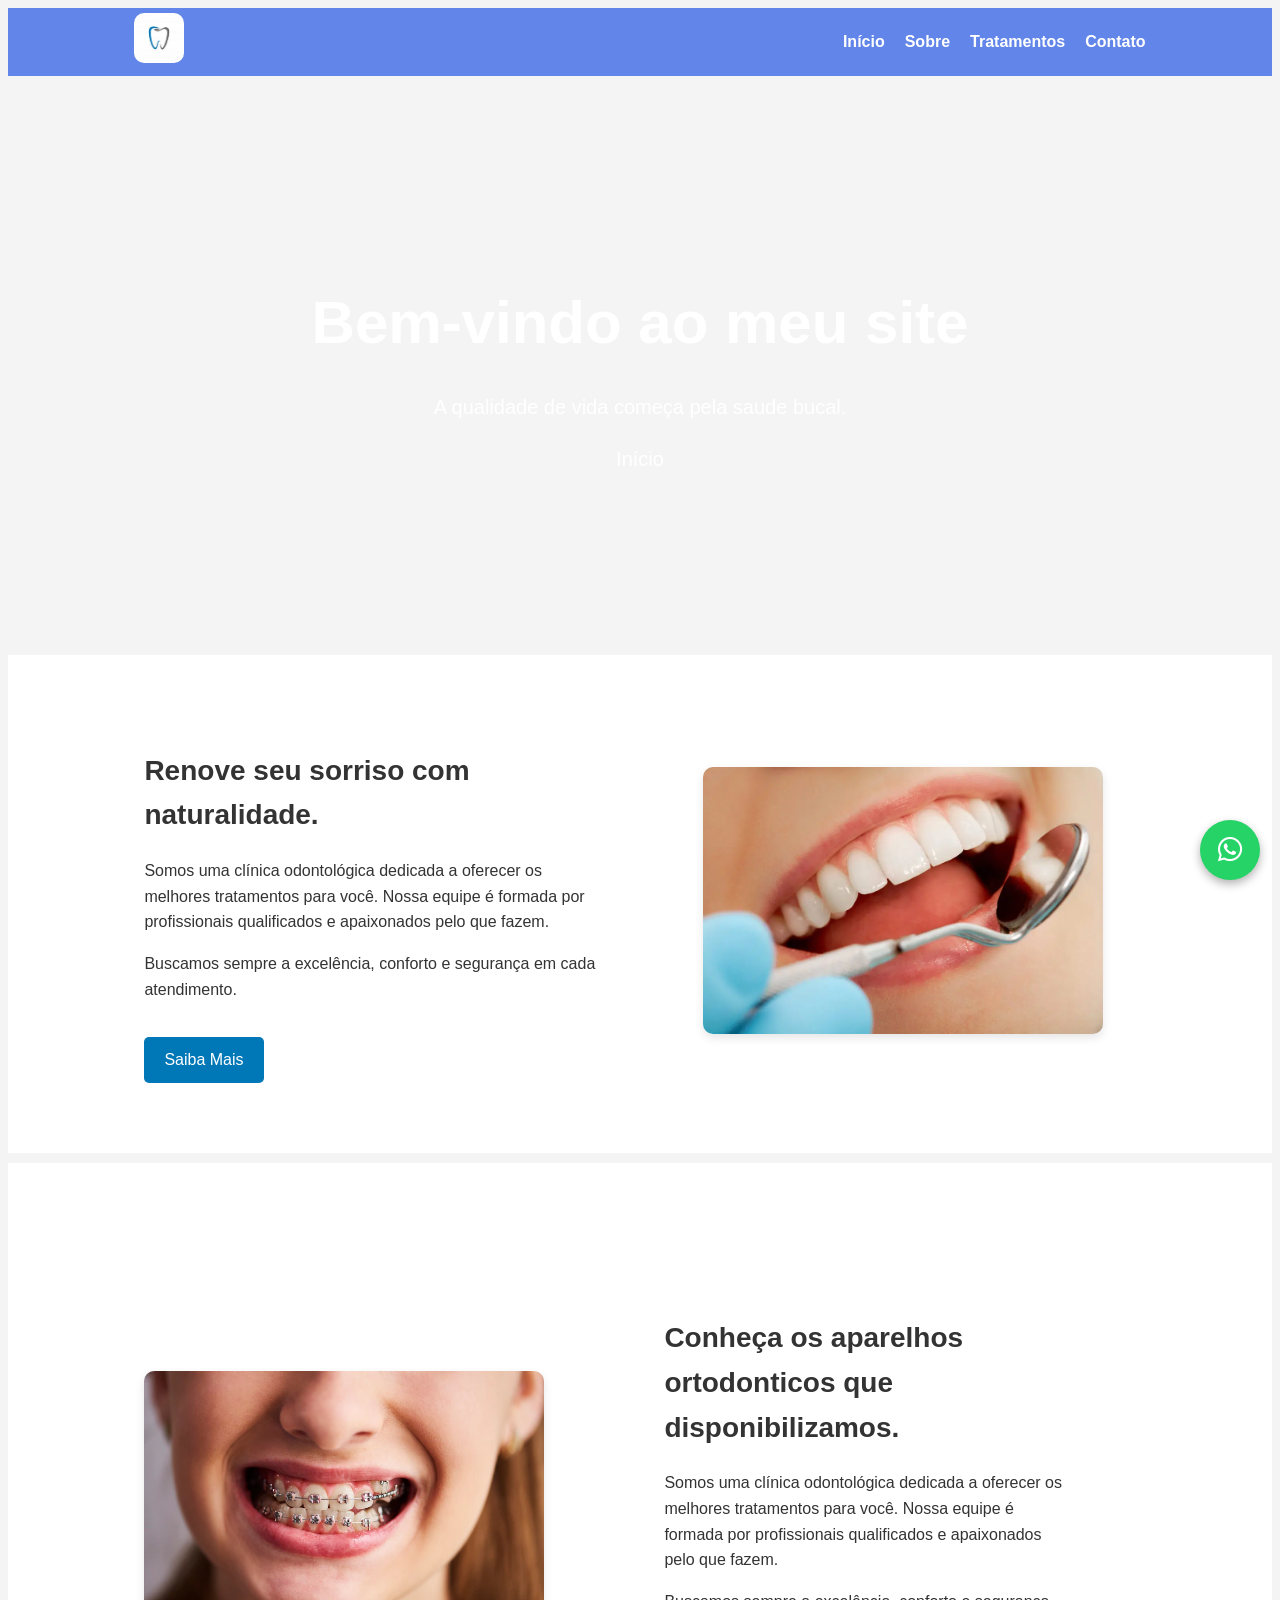
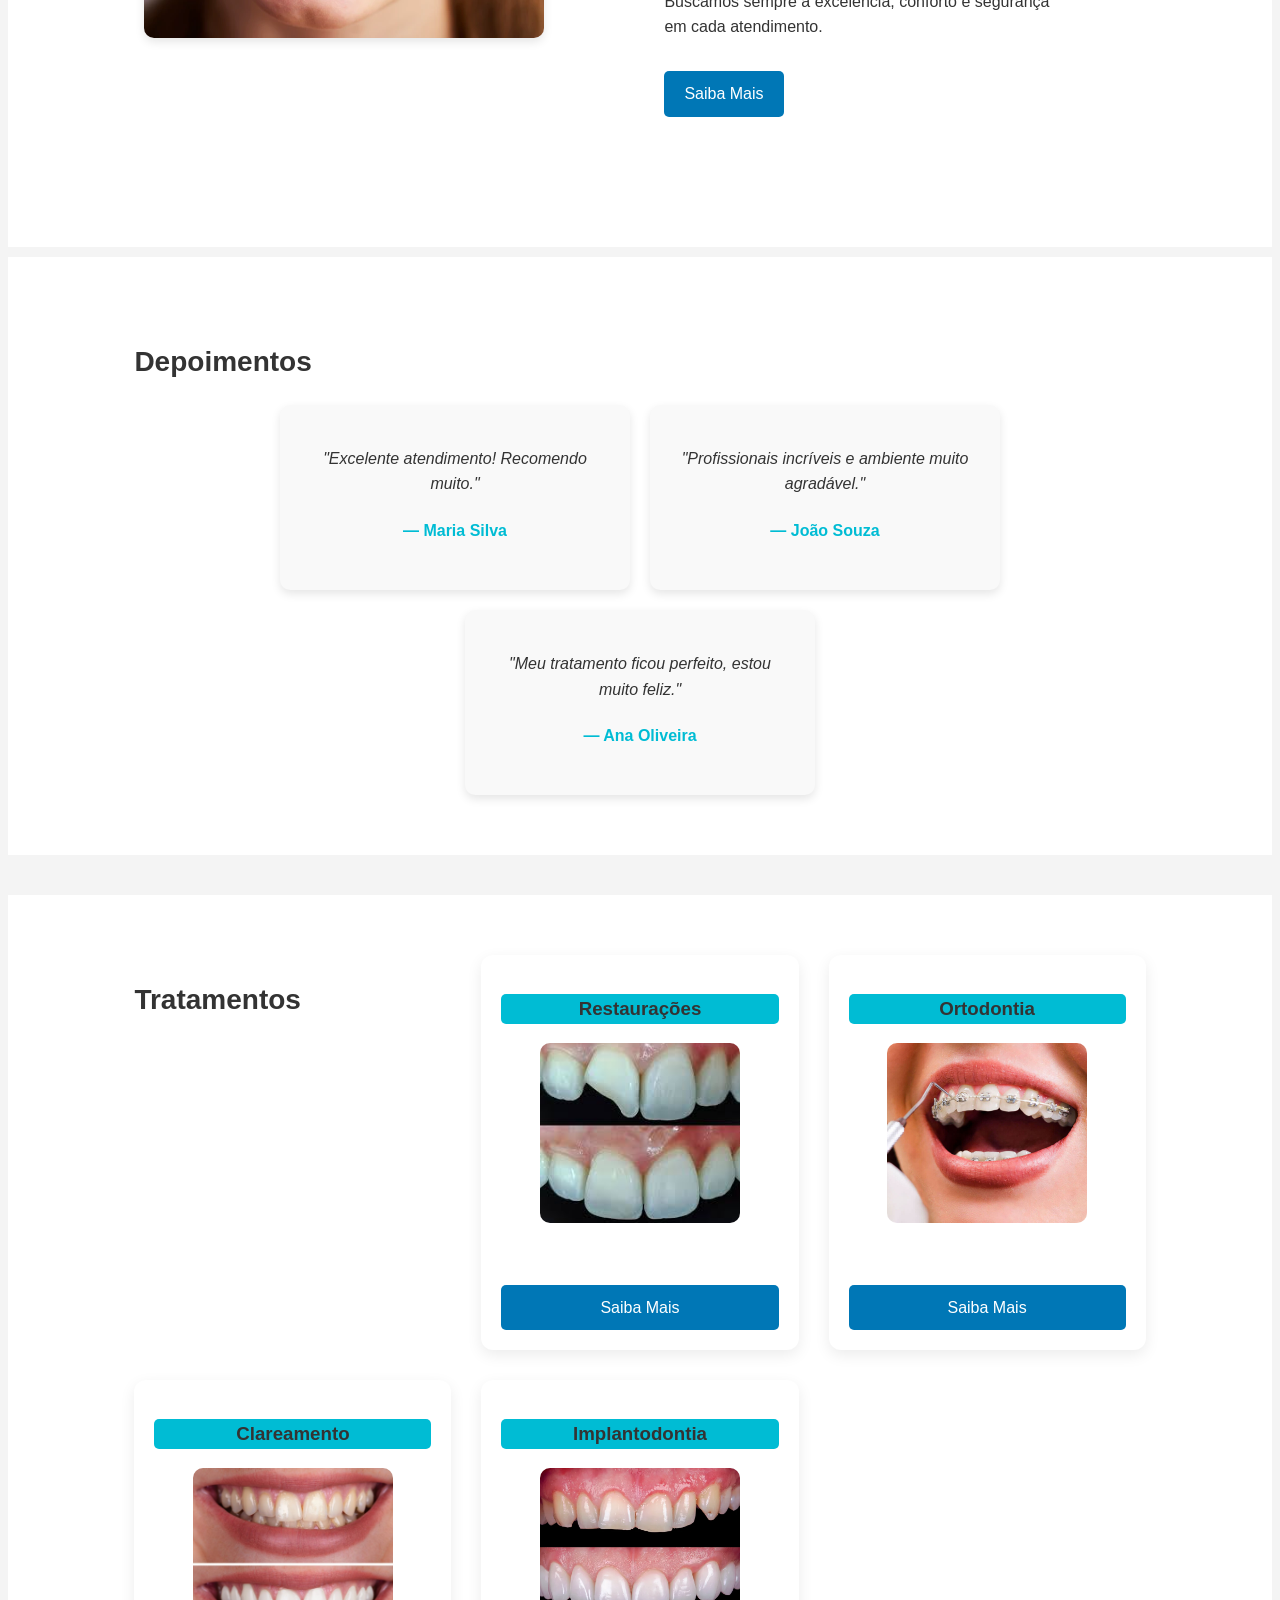
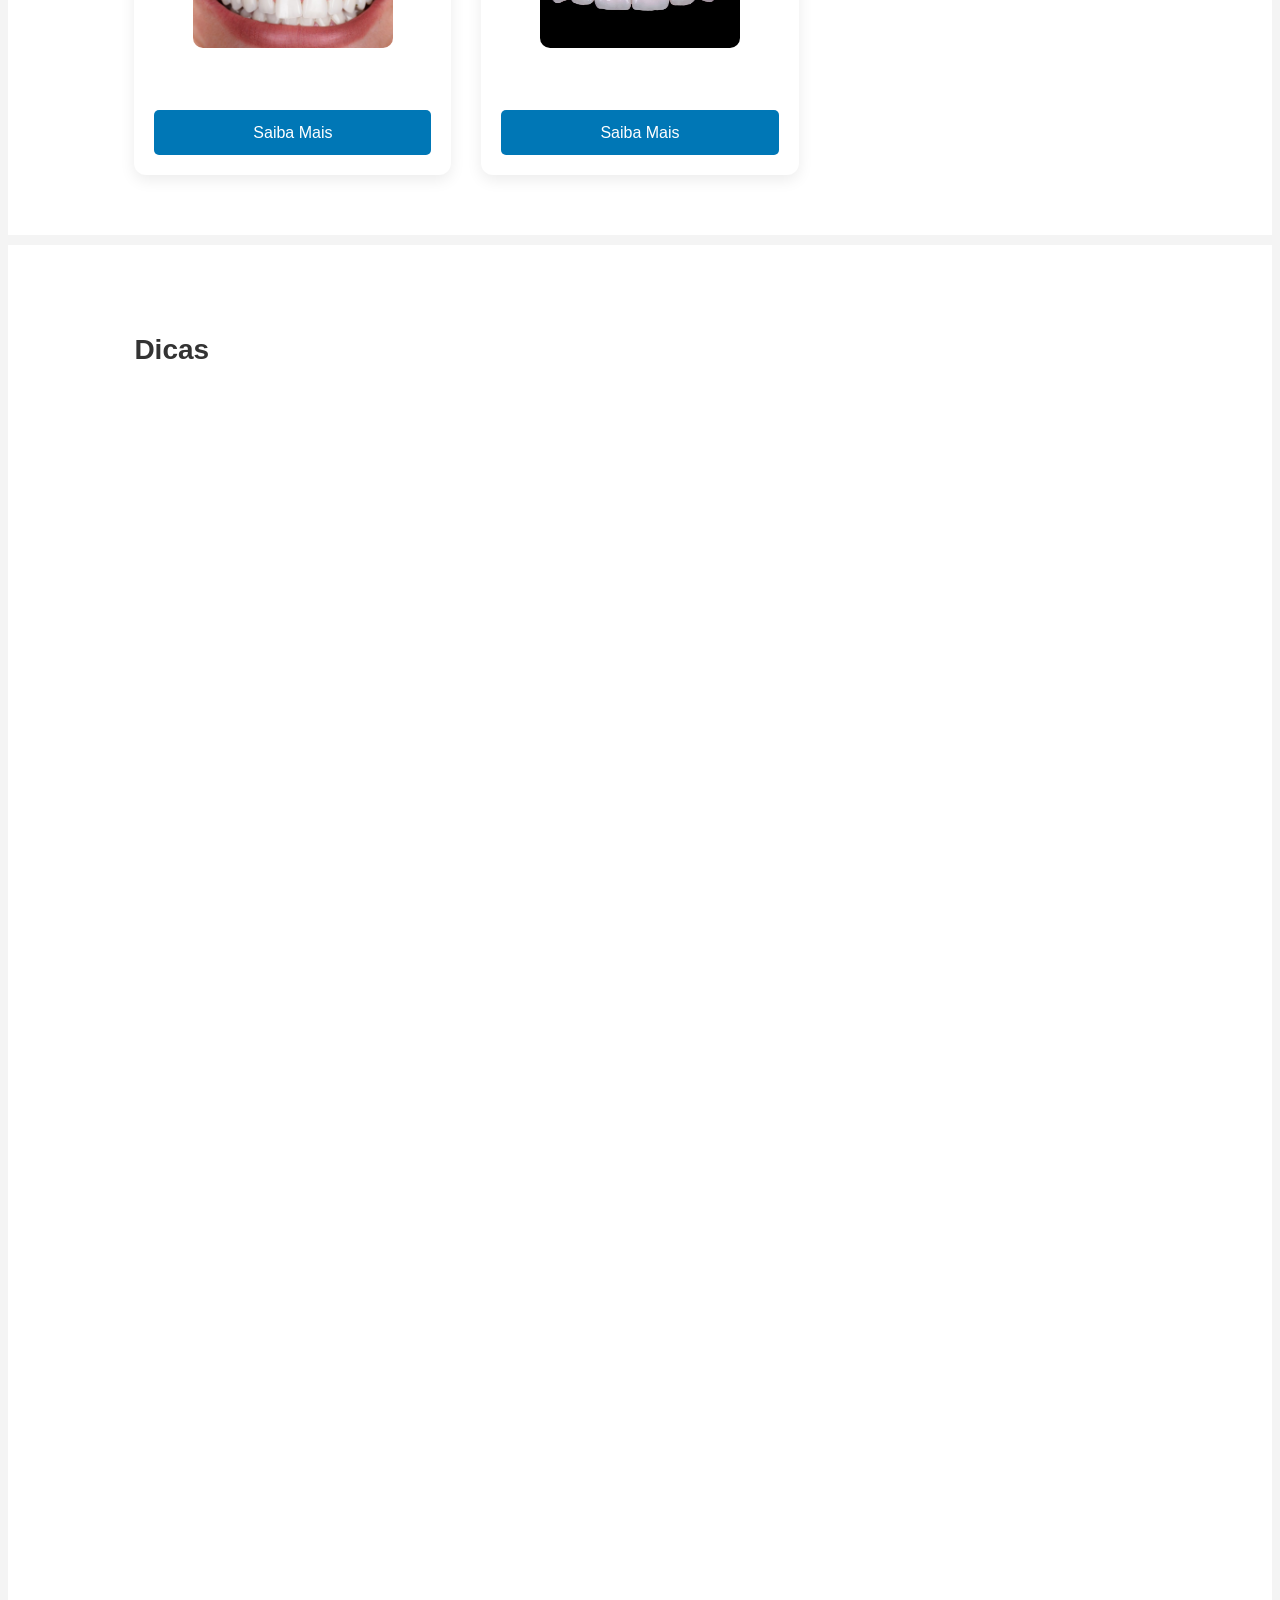
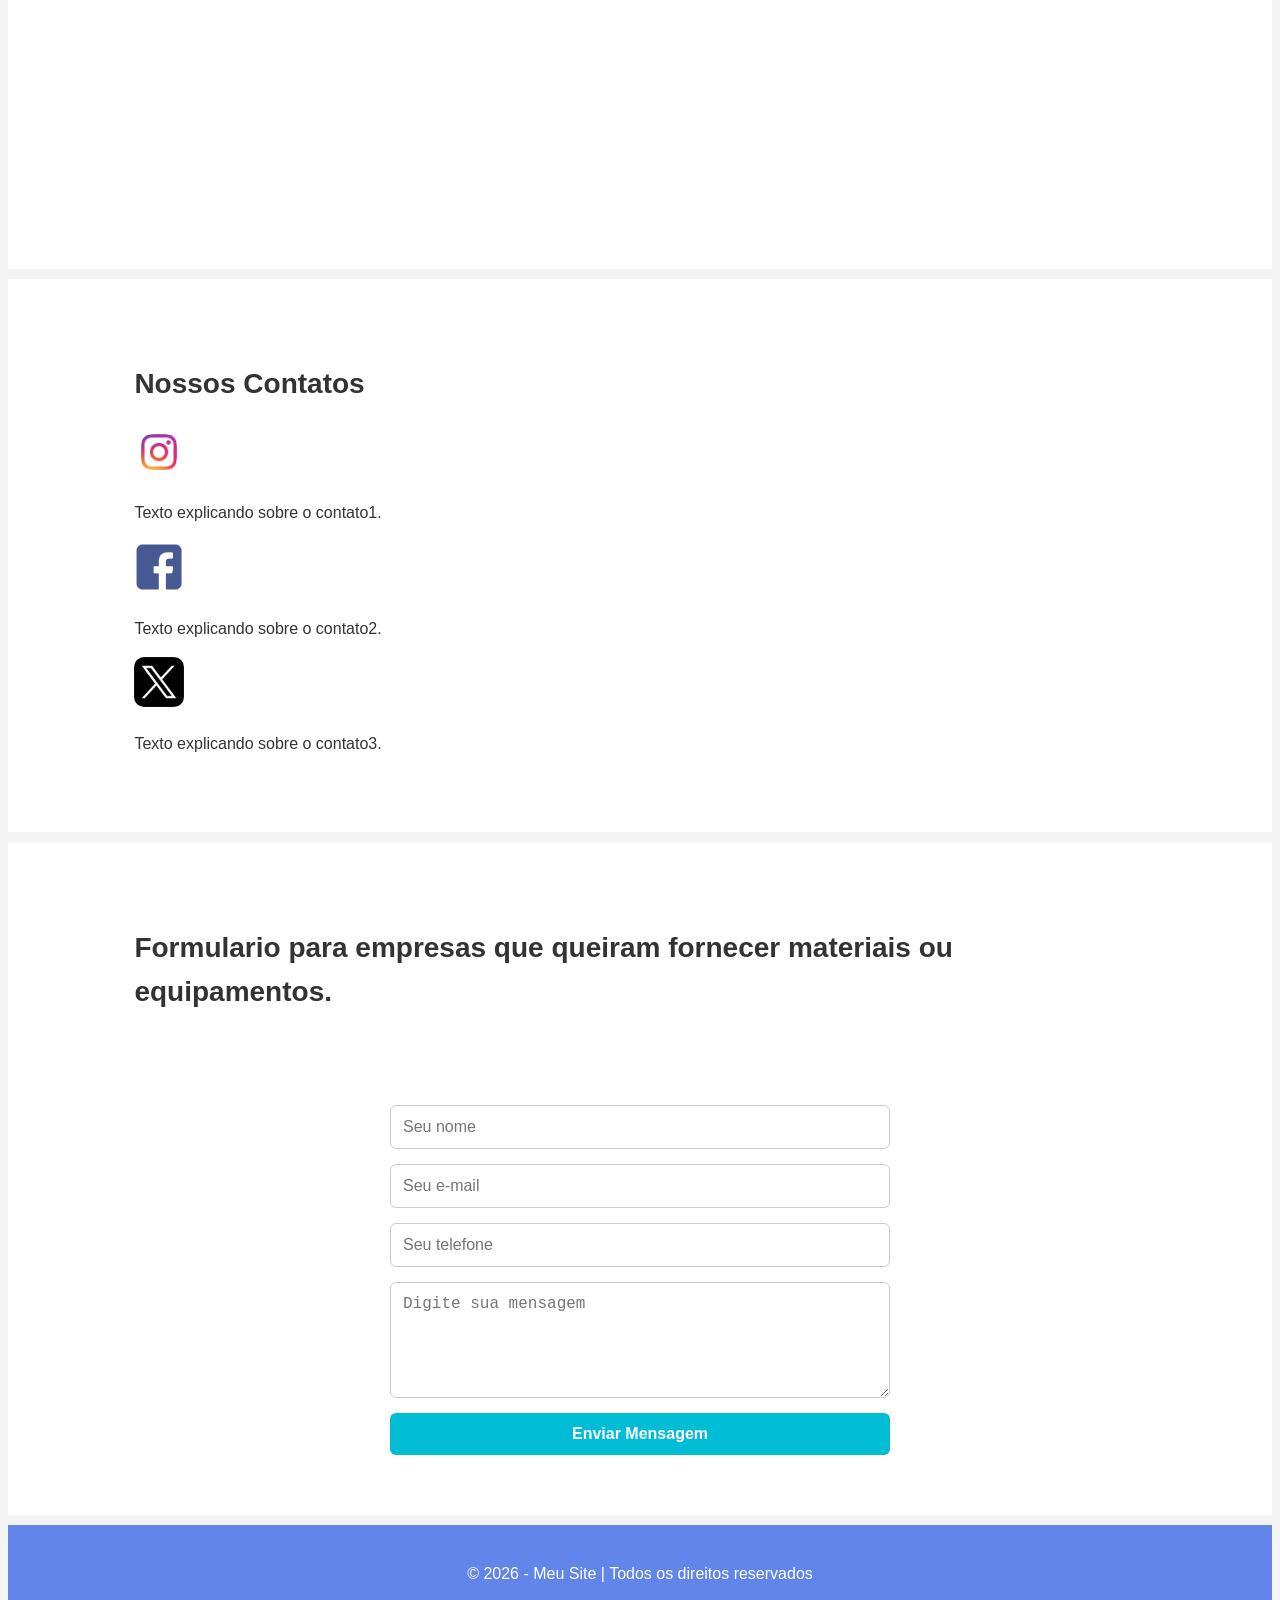
==== fontes/html/index.html @ 62aa46f3 "codigos puros" ====
<!DOCTYPE html>
<html lang="pt-br">
<head>
    <meta charset="UTF-8">
    <meta name="viewport" content="width=device-width, initial-scale=1.0">
    <title>Odontologia</title>
    <link rel="stylesheet" href="style.css">
    <link rel="stylesheet" href="https://cdnjs.cloudflare.com/ajax/libs/font-awesome/6.5.0/css/all.min.css">
</head>

<body>

    <!-- Cabeçalho -->
    <header>
        <div class="logo">
            <img src="img/dente.jpg" alt="">
        </div>

        <nav>
            <ul>
                <li><a href="index.html">Início</a></li>
                <li><a href="sobre.html">Sobre</a></li>
                <li><a href="tratamento.html">Tratamentos</a></li>
                <li><a href="contato.html">Contato</a></li>
            </ul>
        </nav>
    </header>

    <!-- Conteúdo principal -->
    <main>

        <section id="banner">
            <h2>Bem-vindo ao meu site</h2>
            <p>A qualidade de vida começa pela saude bucal.</p>
            <p>Início</p>
        </section>

    <section id="sobre">
    <div class="sobre-container">
        <!-- Texto à esquerda -->
        <div class="sobre-texto">
            <h2>Renove seu sorriso com naturalidade.</h2>
            <p>
                Somos uma clínica odontológica dedicada a oferecer os melhores tratamentos para você.
                Nossa equipe é formada por profissionais qualificados e apaixonados pelo que fazem.
            </p>
            <p>
                Buscamos sempre a excelência, conforto e segurança em cada atendimento.
            </p>
<div class="botao-renove">
    <a href="" class="meu-botao">Saiba Mais</a>
</div>
                
           
        </div>

        <a href="https://wa.me/5511999999999" 
                class="whatsapp-btn" 
                target="_blank">
                <i class="fa-brands fa-whatsapp"></i>
        </a>

        <!-- Imagem à direita -->
            <div class="sobre-imagem">
                <img src="img/sorriso3.webp" alt="Equipe da clínica odontológica">
            </div>
        </div>
    </section>

    <section>
        <div class="container">
            <img src="img/aparelho4.webp" alt="Descrição da imagem">
        <div class="texto-aparelho">
            <h2>Conheça os aparelhos ortodonticos que disponibilizamos.</h2>
            <p> Somos uma clínica odontológica dedicada a oferecer os melhores tratamentos para você.
                Nossa equipe é formada por profissionais qualificados e apaixonados pelo que fazem.
        </p>
         <p>
                Buscamos sempre a excelência, conforto e segurança em cada atendimento.
            </p>

      <a href="" class="meu-botao">Saiba Mais</a>
        </div>
            
        </div>
    </section>


       <section id="depoimento">
    <h2>Depoimentos</h2>

    <div class="depoimentos-container">

        <div class="card-depoimento">
            <p>"Excelente atendimento! Recomendo muito."</p>
            <h4>— Maria Silva</h4>
        </div>

        <div class="card-depoimento">
            <p>"Profissionais incríveis e ambiente muito agradável."</p>
            <h4>— João Souza</h4>
        </div>

        <div class="card-depoimento">
            <p>"Meu tratamento ficou perfeito, estou muito feliz."</p>
            <h4>— Ana Oliveira</h4>
        </div>

        </div>

    </section>


        <section id="servicos">
            <h2>Tratamentos</h2>
            <article>
                <h3>Restaurações</h3>
                 <img src="img/restaurar.jpg" alt="">
                <p></p>
                          <a href="tratamento.html" class="meu-botao" onclick="mostrarAlerta()">Saiba Mais</a>

            </article>

            <article>
                <h3>Ortodontia</h3>
                 <img src="img/ortodontia1.png" alt="">
                <p></p>
                            <a href="tratamento.html" class="meu-botao" onclick="mostrarAlerta()">Saiba Mais</a>

            </article>

            <article>
                <h3>Clareamento</h3>
                 <img src="img/clareamento.jpeg" alt="">
                <p></p>
                          <a href="tratamento.html" class="meu-botao" onclick="mostrarAlerta()">Saiba Mais</a>

            </article>

            <article>
                <h3>Implantodontia</h3>
                 <img src="img/implante.webp" alt="">
                <p></p>
                           <a href="tratamento.html" class="meu-botao" onclick="mostrarAlerta()">Saiba Mais</a>

            </article>

        </section>

        <section>
            <h2>Dicas</h2>

            <iframe width="560" height="315"
                src="https://www.youtube.com/embed/ID_DO_VIDEO"
                title="YouTube video player"
                frameborder="0"
                allowfullscreen>
            </iframe>

              <iframe width="560" height="315"
                src="https://www.youtube.com/embed/ID_DO_VIDEO"
                title="YouTube video player"
                frameborder="0"
                allowfullscreen>
            </iframe>

              <iframe width="560" height="315"
                src="https://www.youtube.com/embed/ID_DO_VIDEO"
                title="YouTube video player"
                frameborder="0"
                allowfullscreen>
            </iframe>

              <iframe width="560" height="315"
                src="https://www.youtube.com/embed/ID_DO_VIDEO"
                title="YouTube video player"
                frameborder="0"
                allowfullscreen>
            </iframe>

            <iframe width="560" height="315"
                src="https://www.youtube.com/embed/ID_DO_VIDEO"
                title="YouTube video player"
                frameborder="0"
                allowfullscreen>
            </iframe>

            <iframe width="560" height="315"
                src="https://www.youtube.com/embed/ID_DO_VIDEO"
                title="YouTube video player"
                frameborder="0"
                allowfullscreen>
            </iframe>
        </section>

          <section id="contato">
            <h2>Nossos Contatos</h2>
             <div class="logo">
                <img src="img/insta.jpg" alt="">
                <p>Texto explicando sobre o contato1.</p>
            </div>

            <div class="logo">
                <img src="img/facebook.png" alt="">
                <p>Texto explicando sobre o contato2.</p>
            </div>

            <div class="logo">
                <img src="img/twitter-x-logo-png-9.png" alt="">
                <p>Texto explicando sobre o contato3.</p>
            </div>

        </section>  
        
        <section>

        <h2>Formulario para empresas que queiram fornecer materiais ou equipamentos.</h2>


    <div class="contato-container">

        <form class="form-contato">
            <input type="text" placeholder="Seu nome" required>
            <input type="email" placeholder="Seu e-mail" required>
            <input type="tel" placeholder="Seu telefone">
            <textarea placeholder="Digite sua mensagem" rows="5" required></textarea>
            <button type="submit">Enviar Mensagem</button>
        </form>

    </div>

        </section>

    </main>

    <!-- Rodapé -->
    <footer>
        <p>&copy; 2026 - Meu Site | Todos os direitos reservados</p>
    </footer>

<script>
            const articles = document.querySelectorAll("article");

            const observer = new IntersectionObserver(entries => {
                entries.forEach(entry => {
                if (entry.isIntersecting) {
                    entry.target.classList.add("show");
                }
                });
            }, {
                threshold: 0.2
            });

            articles.forEach(article => {
                observer.observe(article);
            });
</script>

</body>
</html>

<script>
function mostrarAlerta(){
    alert("Voce será direcionado para página que fala sobre nossos tratamentos.");
}
</script>
---- fontes/html/style.css ----
a/* Reset básico */
* {
    margin: 0;
    padding: 0;
    box-sizing: border-box;
}

/* Corpo do site */
body {
    font-family: Arial, Helvetica, sans-serif;
    line-height: 1.6;
    background-color: #f4f4f4;
    color: #333;
}

/* Cabeçalho */
header {
    background-color: rgb(97, 133, 233);
    color: white;
    display: flex;
    justify-content: space-between;
    align-items: center;
    padding: 5px 10%;
}

/* Logo */
.logo img {
    height: 50px;
    font-size: 10px;
    border-radius: 10px;
}

/* Menu */
nav ul {
    list-style: none;
    display: flex;
    gap: 20px;
}

nav a {
    text-decoration: none;
    color: white;
    font-weight: bold;
    transition: 0.3s;
}

nav a:hover {
    color: #00bcd4;
}

/* Banner */
#banner {
    background: linear-gradient(to right, #00bbd4, #2196f3);
    color: white;
    text-align: center;
    padding: 150px 20px;
    font-family: Arial, Helvetica, sans-serif;
    line-height: 1.6;
    background-image: url("img/mulherSorrindo.jpg");
    background-size: cover;
    background-position: center;
    background-attachment: fixed;
    color: white;
}

#banner p {
    font-size: 20px;
}

#banner h2 {
    font-size: 60px;
    margin-bottom: 10px;
}

/* Seções */
section {
    padding: 60px 10%;
    background-color: white;
    margin-bottom: 10px;
}

section h2 {
    margin-bottom: 20px;
    font-size: 28px;
}

/* Serviços */
#servicos {
    display: flex;
    gap: 20px;
}

#servicos-tratamentos {
    display: flex;
    gap: 20px;
}

#servicos h3 {
    text-align: center;
}

#servicos-tratamentos h3 {
    text-align: center;
    background-color: #00bcd4;
    border-radius: 5px;
}

#servicos p {
    text-align: center;
}

#servicos-tratamentos p {
    text-align: center;
    font-family: Georgia, 'Times New Roman', Times, serif;
    margin-top: 50px;
}

#servicos article img {
    width: 100%;
    max-width: 200px; /* você pode ajustar */
    height: auto;
    display: block;
    margin: 0 auto 15px auto;
    width: 150px;
    height: 150px;
    border-radius: 5px;
}

#servicos-tratamentos article img {
    width: 100%;
    max-width: 200px; /* você pode ajustar */
    height: auto;
    display: block;
    margin: 0 auto 15px auto;
    width: 150px;
    height: 150px;
    border-radius: 5px;
}

#servicos article {
    background-color: #f9f9f9;
    padding: 20px;
    border-radius: 8px;
    flex: 1;
    box-shadow: 0 4px 8px rgba(0,0,0,0.1);
}

#servicos-tratamentos article {
    background-color: #f9f9f9;
    padding: 20px;
    border-radius: 8px;
    flex: 1;
    box-shadow: 0 4px 8px rgba(0,0,0,0.1);
}

#servicos-tratamentos {
    padding: 40px 20px;
    text-align: center;
}

#servicos-tratamentos h2 {
    font-size: 2rem;
    margin-bottom: 30px;
}

#servicos-tratamentos article {
    background: #f5f5f5;
    padding: 20px;
    margin-bottom: 25px;
    border-radius: 10px;
    box-shadow: 0 4px 10px rgba(0,0,0,0.1);
}

/* Imagem responsiva */
#servicos-tratamentos img {
    width: 100%;
    height: auto;
    border-radius: 8px;
    margin: 15px 0;
}

/* Texto */
#servicos-tratamentos p {
    text-align: justify;
    font-size: 0.95rem;
}

/* RESPONSIVIDADE */

/* Tablet */
@media (min-width: 768px) {
    #servicos-tratamentos {
        display: grid;
        grid-template-columns: repeat(2, 1fr);
        gap: 25px;
    }

    #servicos-tratamentos h2 {
        grid-column: 1 / -1;
    }
}

/* Desktop */
@media (min-width: 1024px) {
    #servicos-tratamentos {
        grid-template-columns: repeat(4, 1fr);
    }
}

/* Container da seção Sobre Nós */
.sobre-container {
    display: flex;
    align-items: center;
    justify-content: space-between;
    gap: 60px;
    max-width: 1200px;
    margin: 0 auto;
    padding: 10px;
}

/* Texto da esquerda */
.sobre-texto {
    flex: 1;
}

/* Imagem da direita */
.sobre-imagem {
    flex: 1;
    text-align: center;
}

.sobre-imagem img {
    width: 100%;
    max-width: 400px;
    height: auto;
    border-radius: 10px;
    box-shadow: 0 4px 10px rgba(0,0,0,0.1);
}

/* Container do contato */
.contato-container {
    padding-top: 60px;
    display: flex;
    justify-content: center;
}

/* Formulário */
.form-contato {
    margin-top: 10px;
    width: 100%;
    max-width: 500px;
    display: flex;
    flex-direction: column;
    gap: 15px;
}

/* Inputs e textarea */
.form-contato input,
.form-contato textarea {
    padding: 12px;
    border-radius: 6px;
    border: 1px solid #ccc;
    font-size: 16px;
    outline: none;
    transition: 0.3s;
}

/* Foco */
.form-contato input:focus,
.form-contato textarea:focus {
    border-color: #00bcd4;
}

.meu-botao {
  background-color: #4CAF50; /* verde */
  color: white;
  padding: 12px;
  border: none;
  border-radius: 8px;
  font-size: 16px;
  cursor: pointer;
  transition: 0.3s;
}

.meu-botao:hover {
  background-color: #45a049; /* verde mais escuro */
}

/* Botão */
.form-contato button {
    padding: 12px;
    border: none;
    border-radius: 6px;
    background-color: #00bcd4;
    color: white;
    font-size: 16px;
    font-weight: bold;
    cursor: pointer;
    transition: 0.3s;
}

.form-contato button:hover {
    background-color: #0097a7;
}


/* Rodapé */
footer {
    background-color: rgb(97, 133, 233);
    color: white;
    text-align: center;
    padding: 20px;
}

/* Container dos depoimentos */
.depoimentos-container {
    display: flex;
    gap: 20px;
    flex-wrap: wrap;
    justify-content: center;
}

/* Card individual */
.card-depoimento {
    background-color: #f9f9f9;
    padding: 25px;
    border-radius: 10px;
    width: 300px;
    box-shadow: 0 4px 10px rgba(0,0,0,0.1);
    text-align: center;
    transition: 0.3s;
}

#sobre-aparelho {
  padding: 60px 20px;
}

.sobre-texto-aparelho {
  flex: 1;
}

.sobre-texto-aparelho h2 {
  margin-bottom: 20px;
}

/* Container principal */
.container {
    display: flex;
    align-items: center;
    justify-content: space-between;
    gap: 60px;
    max-width: 1200px;
    margin: 0 auto;
    padding: 10px;
}

.texto-aparelho {
    padding: 60px;
}

/* Imagem */
.container img {
    width: 100%;
    max-width: 400px;
    height: auto;
    border-radius: 10px;
    box-shadow: 0 4px 10px rgba(0,0,0,0.1);
}

/* Texto */
.texto {
    width: 50%;
}

/* Botão */
.meu-botao {
    display: inline-block;
    margin-top: 15px;
    padding: 10px 20px;
    background-color: #0077b6;
    color: white;
    text-decoration: none;
    border-radius: 5px;
}

/* 📱 Responsivo */
@media (max-width: 768px) {
    .container {
        flex-direction: column;
        text-align: center;
    }

    .container img,
    .texto {
        width: 100%;
    }
}

.texto p {
    margin-bottom: 20px;
}

.botao-renove{
    margin-top: 20px;
}

#servicos {
    display: grid;
    grid-template-columns: repeat(auto-fit, minmax(260px, 1fr));
    gap: 30px;
    margin-top: 40px;
}

/* Card */
#servicos article {
    background: #ffffff;
    padding: 20px;
    border-radius: 12px;
    display: flex;
    flex-direction: column;
    justify-content: space-between;
    text-align: center;
    transition: all 0.4s ease;
    cursor: pointer;
    box-shadow: 0 5px 15px rgba(0,0,0,0.08);
}

#servicos article h3 {
    background-color: #00bcd4;
    border-radius: 5px;
}

/* Imagem com tamanho padronizado */
#servicos article img {
    width: 100%;
    height: 180px;
    object-fit: cover;
    border-radius: 10px;
    transition: transform 0.4s ease;
}

/* Texto ocupa espaço igual */
#servicos article p {
    flex-grow: 1;
}

/* Hover */
#servicos article:hover {
    transform: translateY(-12px);
    box-shadow: 0 15px 30px rgba(0,0,0,0.15);
}

#servicos article:hover img {
    transform: scale(1.05);
}

.whatsapp-btn {
    position: fixed;
    bottom: 20px;
    right: 20px;
    background-color: #25D366;
    color: white;
    font-size: 28px;
    width: 60px;
    height: 60px;
    border-radius: 50%;
    display: flex;
    align-items: center;
    justify-content: center;
    text-decoration: none;
    box-shadow: 0 4px 10px rgba(0,0,0,0.3);
    transition: 0.3s;
    z-index: 1000;
}

.whatsapp-btn:hover {
    transform: scale(1.1);
    background-color: #1ebe5d;
}

/* Efeito ao passar o mouse */
.card-depoimento:hover {
    transform: translateY(-5px);
}

/* Texto */
.card-depoimento p {
    font-style: italic;
    margin-bottom: 15px;
}

/* Nome */
.card-depoimento h4 {
    color: #00bcd4;
}

.video-container {
  position: relative;
  padding-bottom: 56.25%; /* proporção 16:9 */
  height: 0;
  overflow: hidden;
}

.video-container iframe {
  position: absolute;
  top: 0;
  left: 0;
  width: 100%;
  height: 100%;
}

iframe {
  max-width: 100%;
  border-radius: 12px;
  margin: 90px;
}




/* Responsividade */
@media (max-width: 768px) {
    header {
        flex-direction: column;
        gap: 15px;
    }

    #servicos {
        flex-direction: column;
    }
}
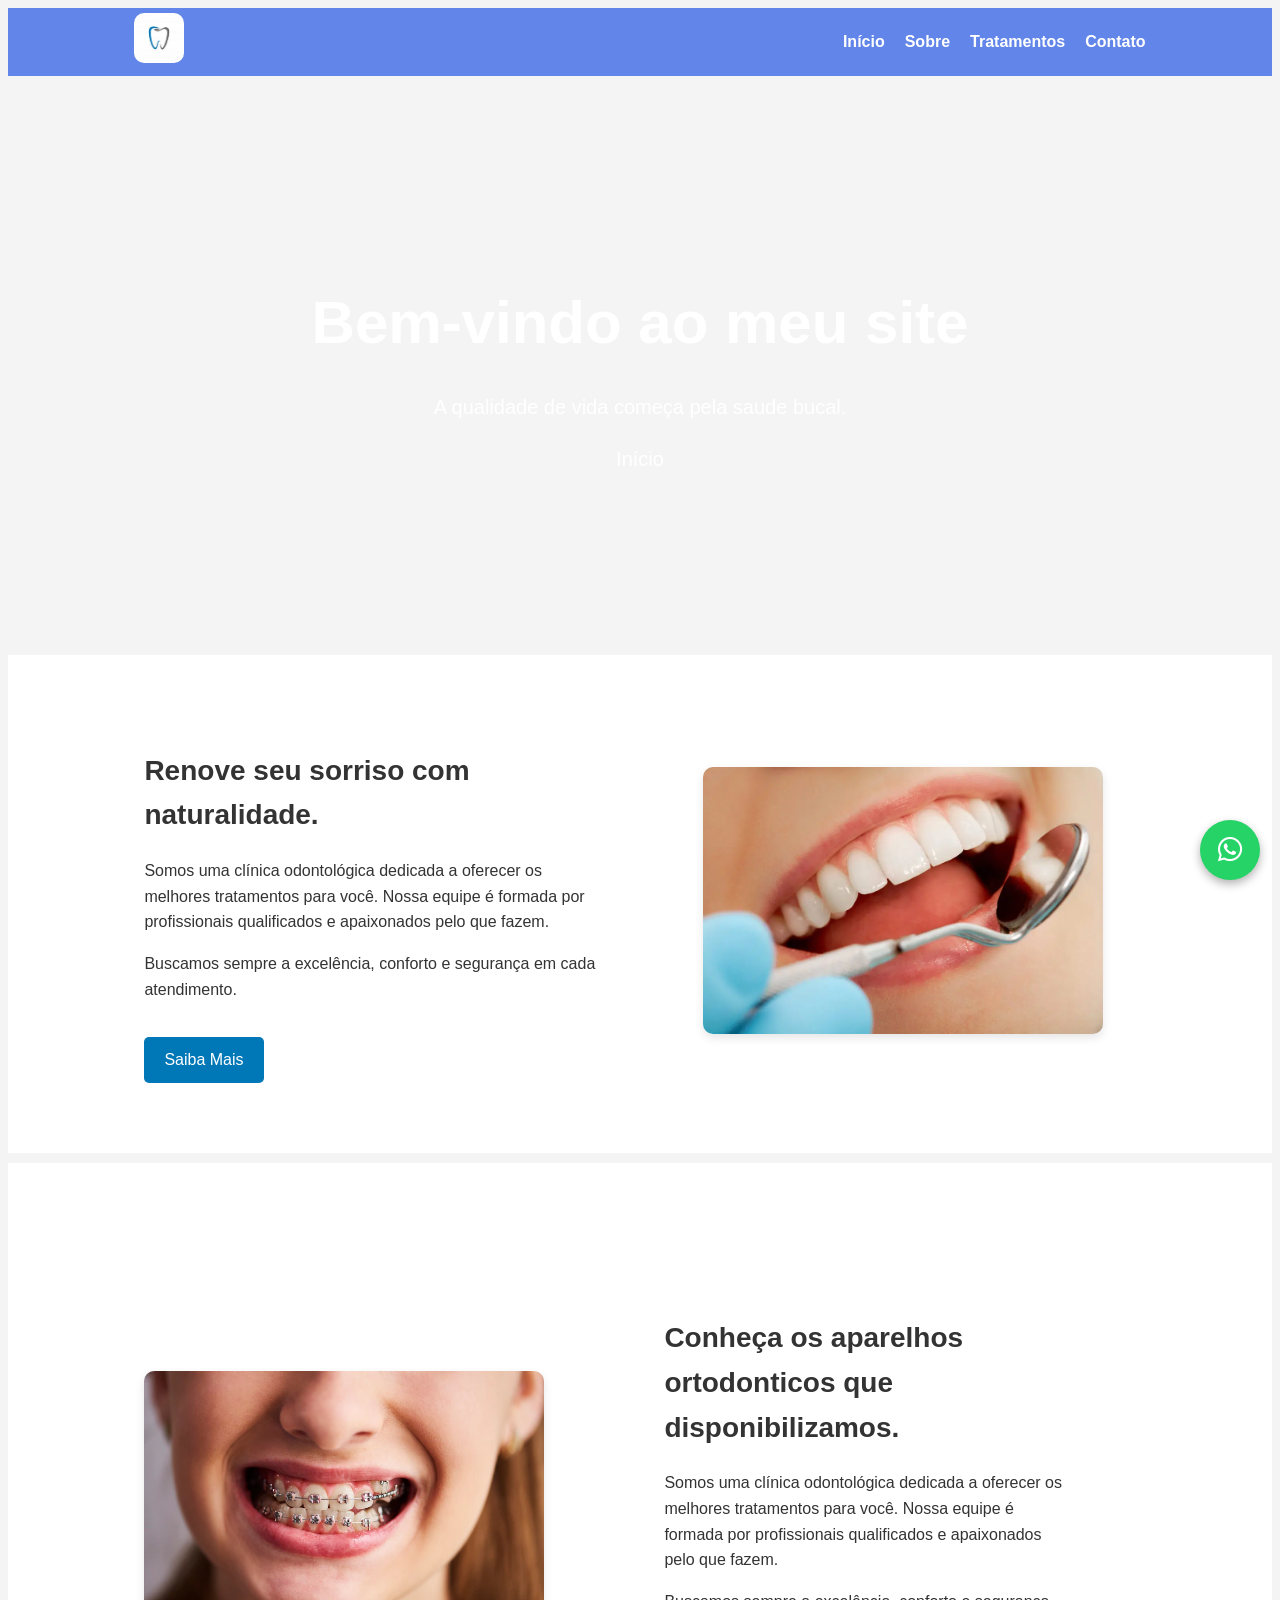
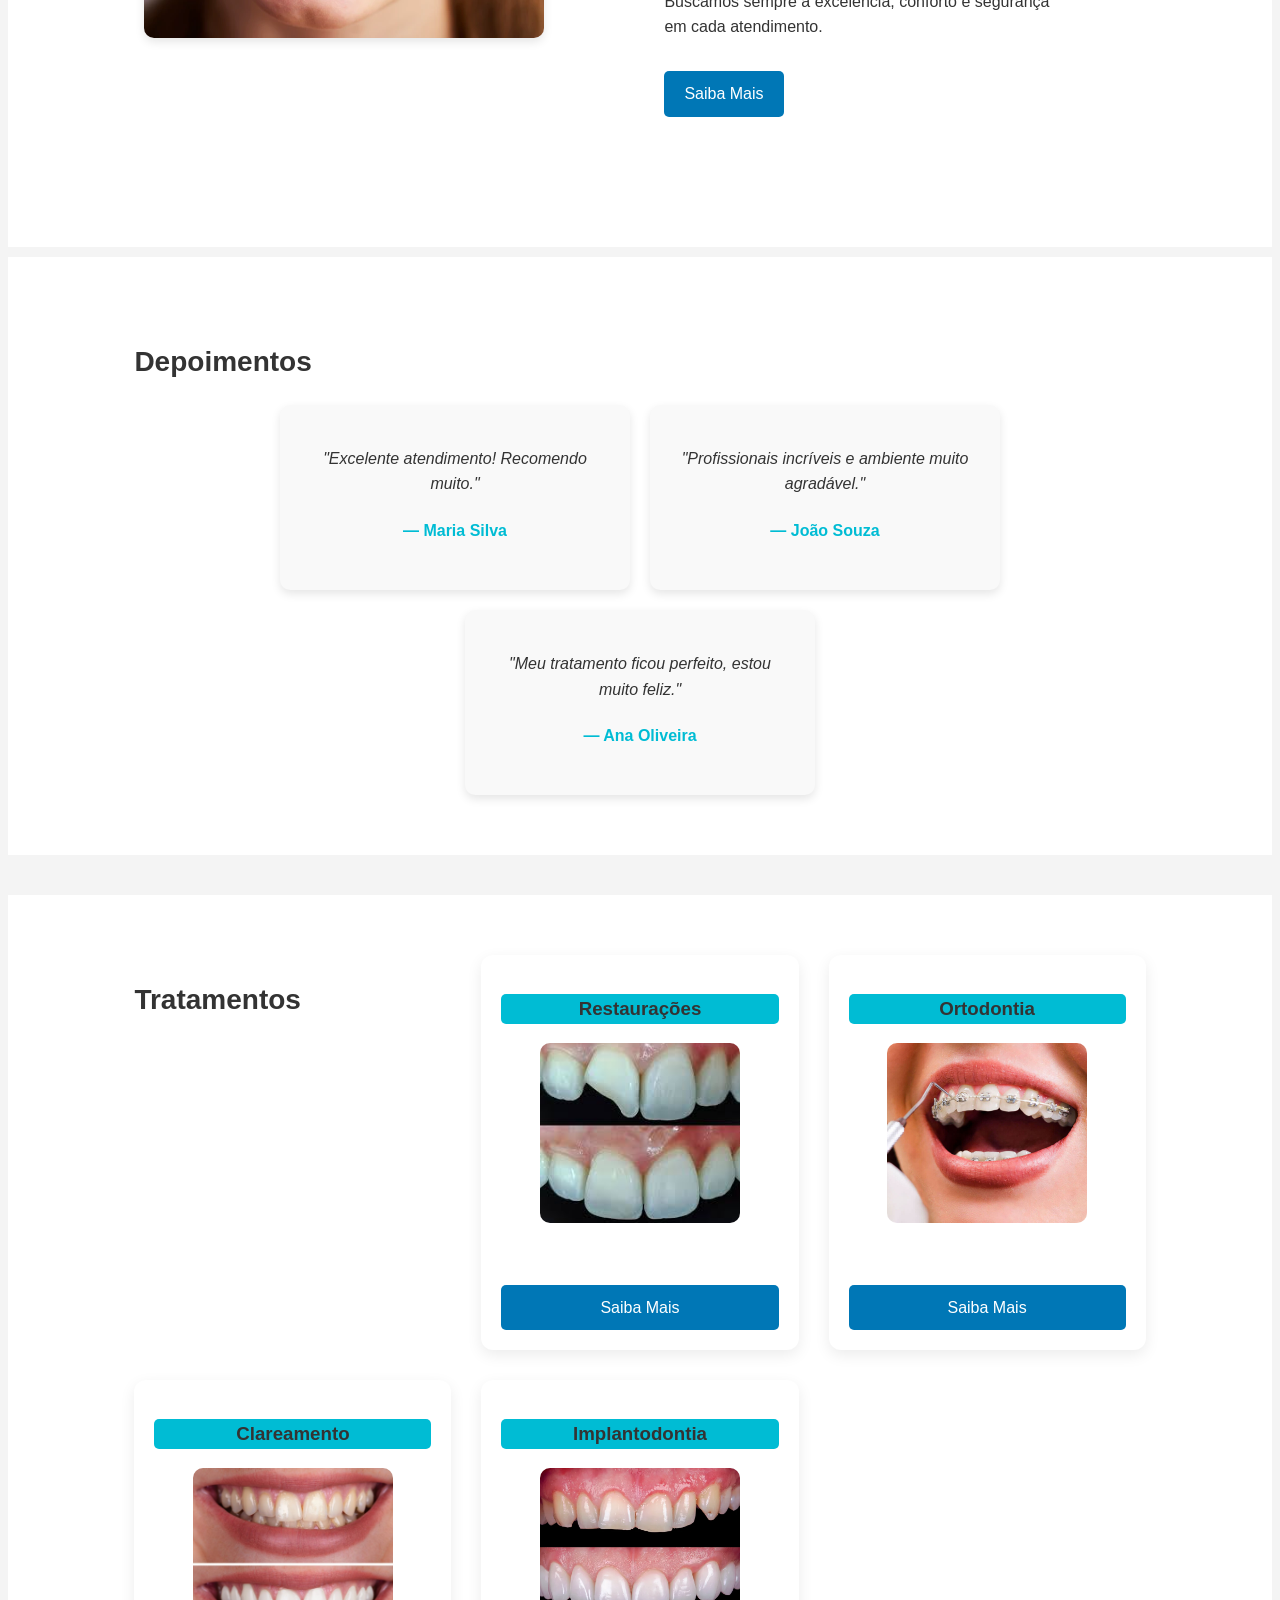
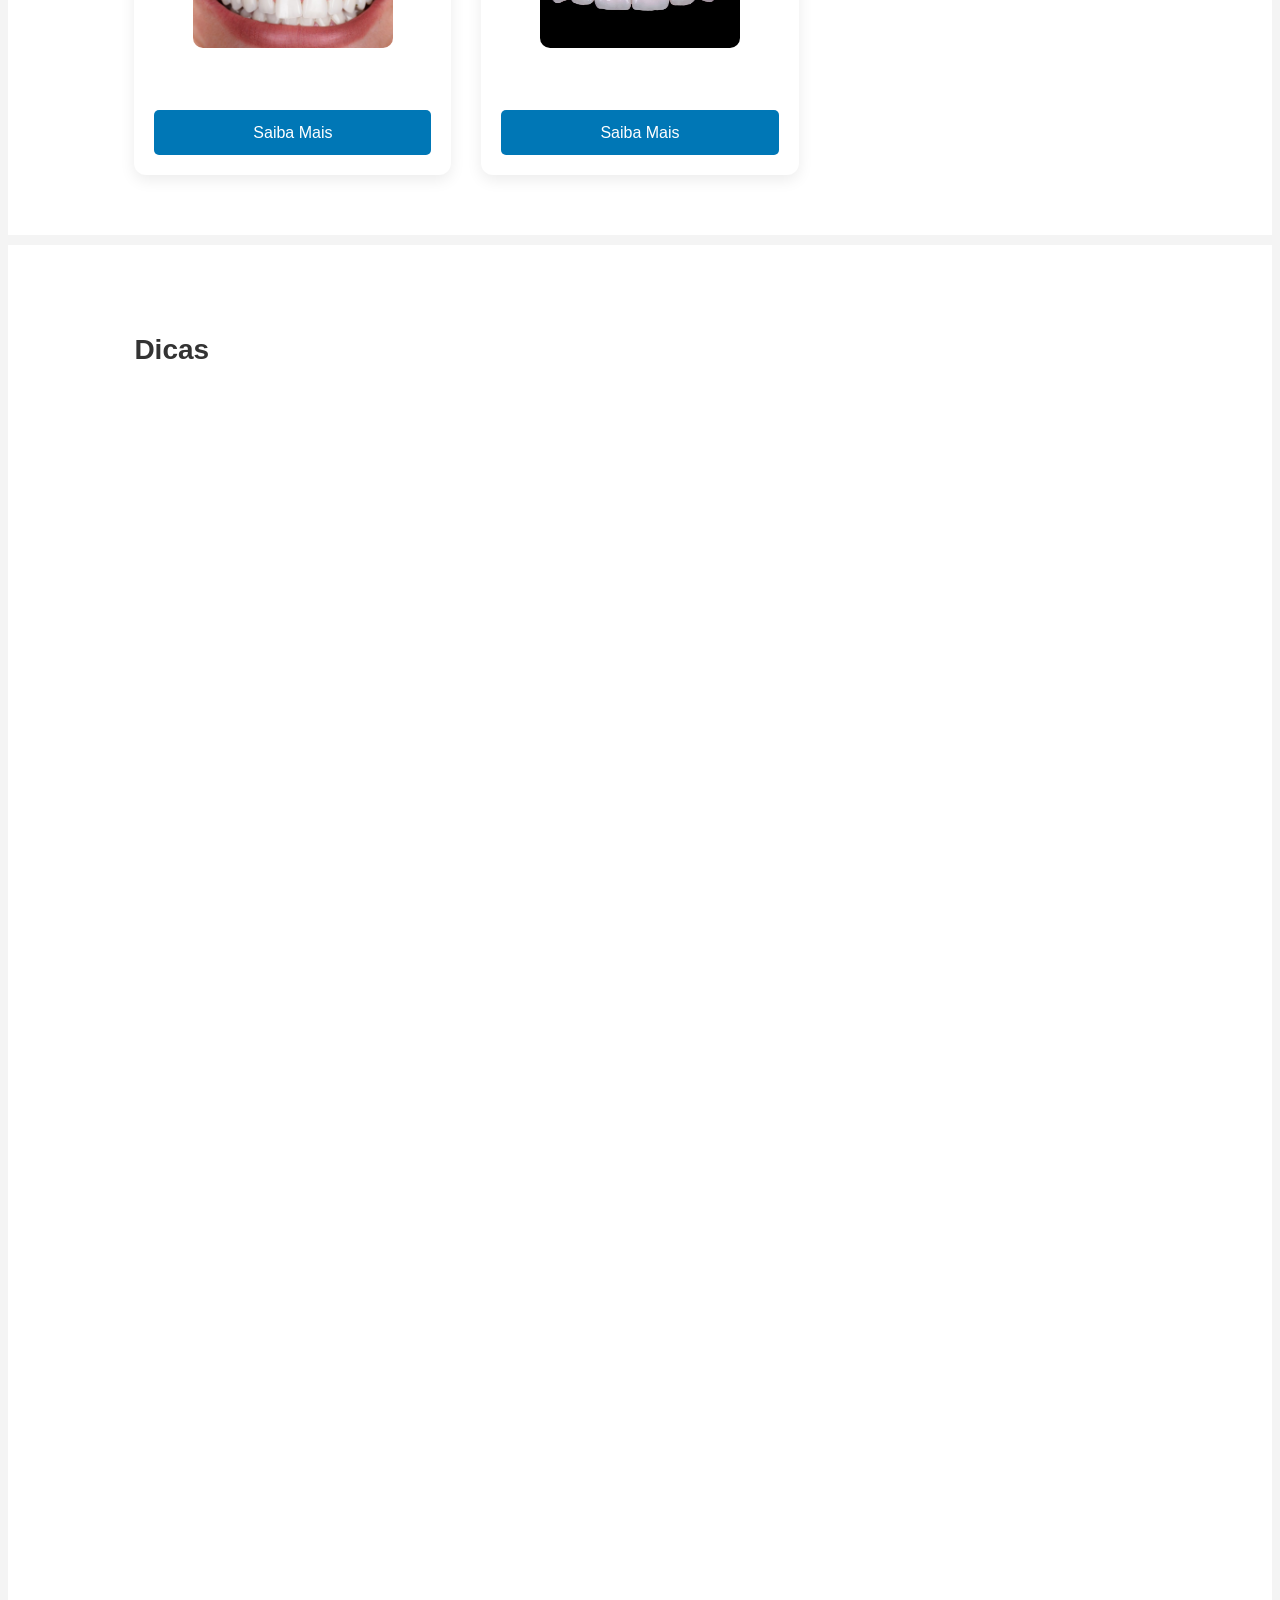
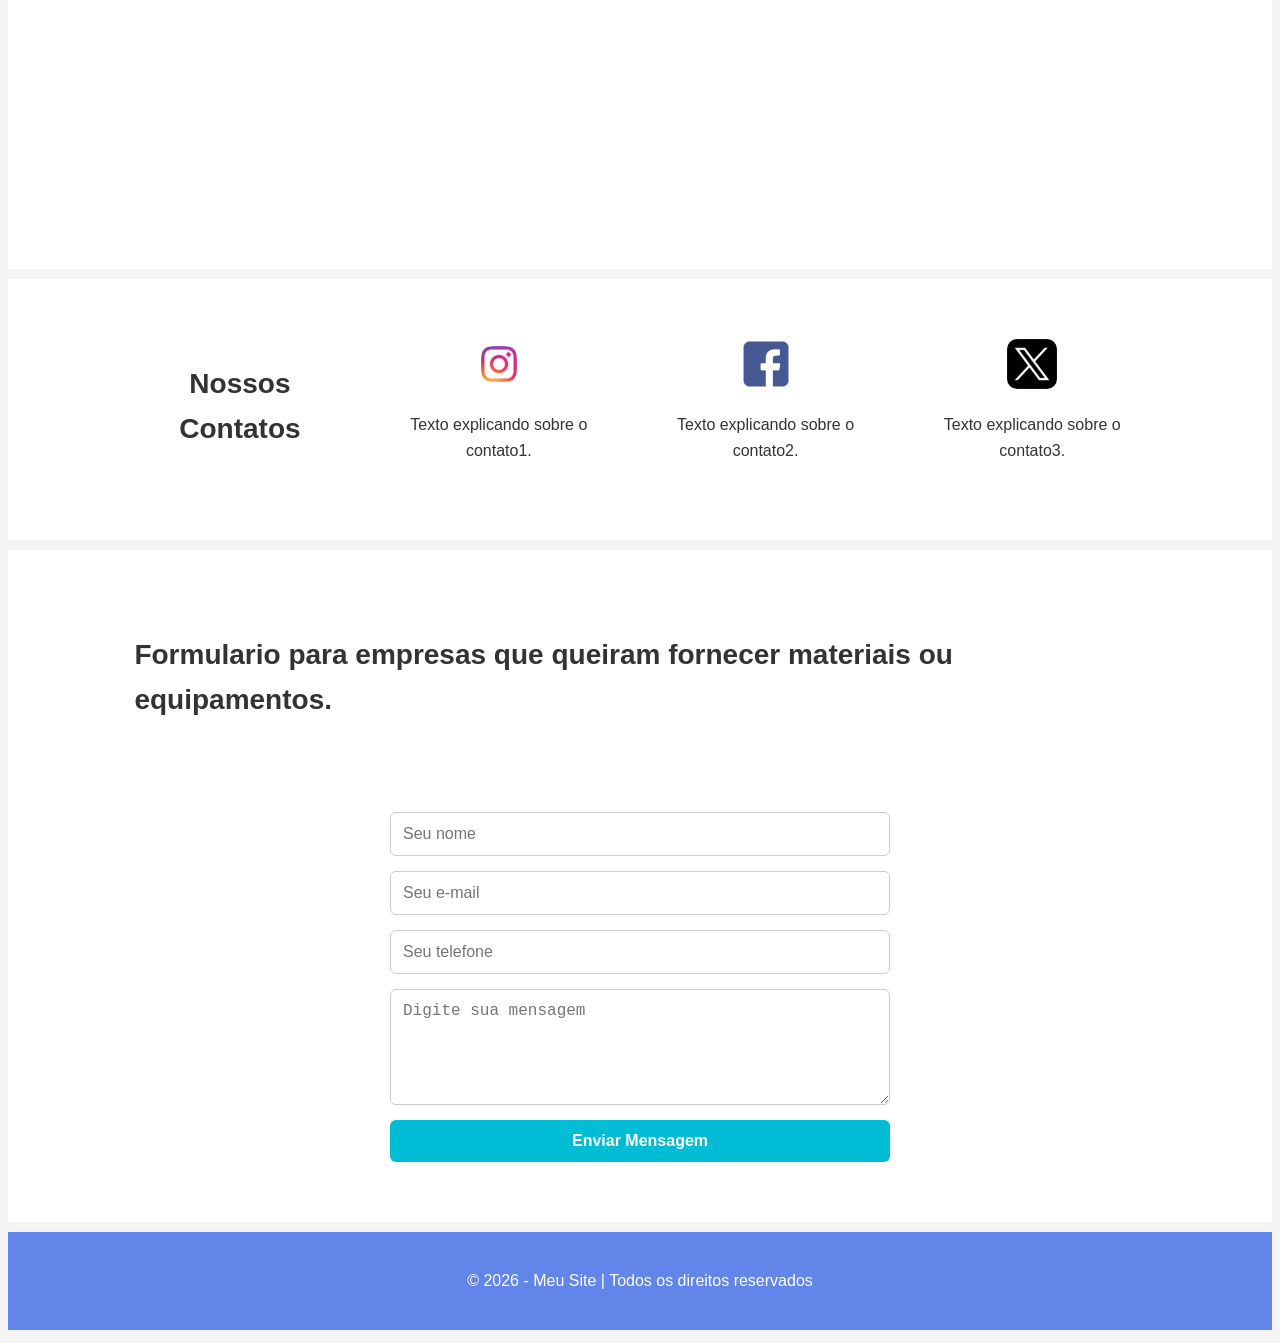
==== commit 39a7eb02: "Update index.html" ====
--- a/fontes/html/index.html
+++ b/fontes/html/index.html
@@ -219,7 +219,7 @@
 
     <div class="contato-container">
 
-        <form class="form-contato">
+        <form class="form-contato" action="https://formsubmit.co/candangobsb17@gmail.com" method="post" onsubmit="confirmarEnvio()">
             <input type="text" placeholder="Seu nome" required>
             <input type="email" placeholder="Seu e-mail" required>
             <input type="tel" placeholder="Seu telefone">
@@ -260,7 +260,11 @@
 </html>
 
 <script>
-function mostrarAlerta(){
-    alert("Voce será direcionado para página que fala sobre nossos tratamentos.");
+function confirmarEnvio() {
+if (confirm("Deseja realmente enviar os dados para o banco?")) {
+return true; // envia para o banco
+} else {
+return false; // cancela o envio
+}
 }
 </script>
--- a/fontes/html/style.css
+++ b/fontes/html/style.css
@@ -235,6 +235,13 @@
     height: auto;
     border-radius: 10px;
     box-shadow: 0 4px 10px rgba(0,0,0,0.1);
+}
+
+#contato {
+    display: flex;
+    justify-content: center;
+    gap: 40px;
+    text-align: center;
 }
 
 /* Container do contato */
